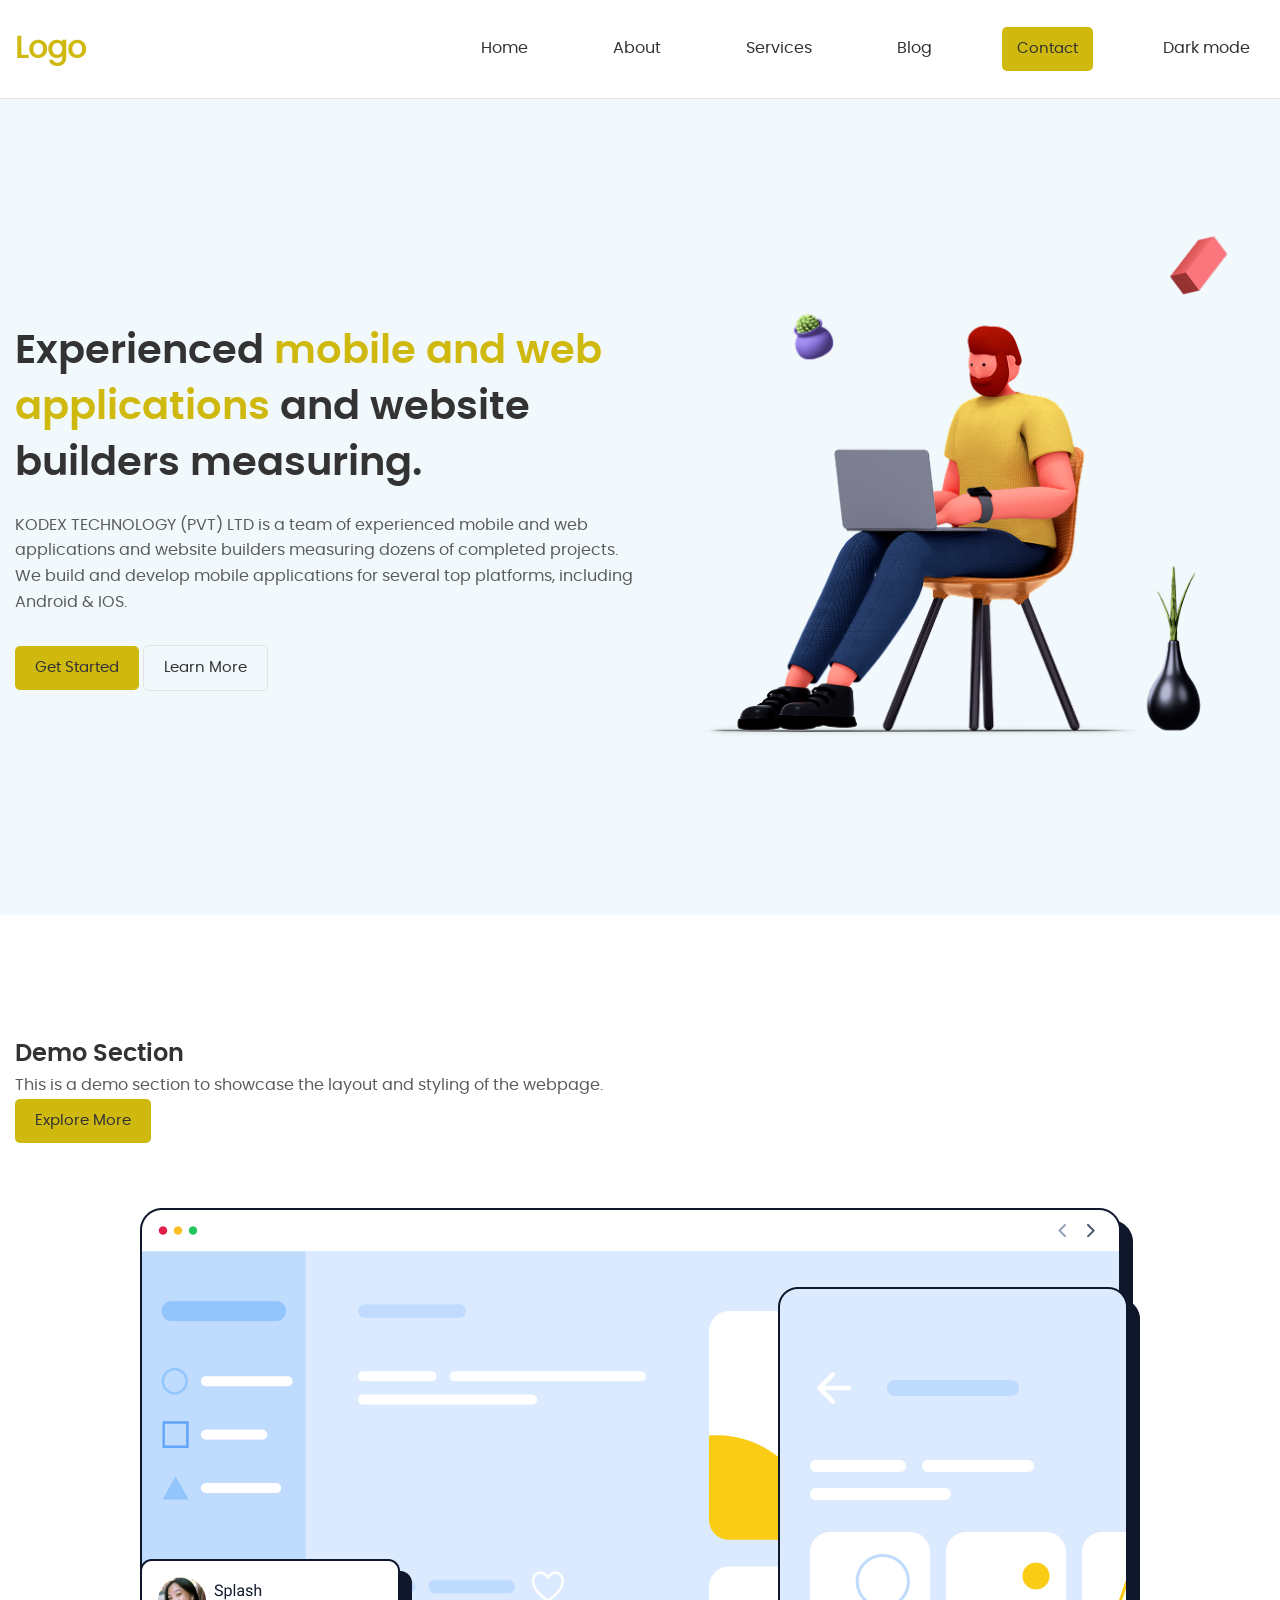
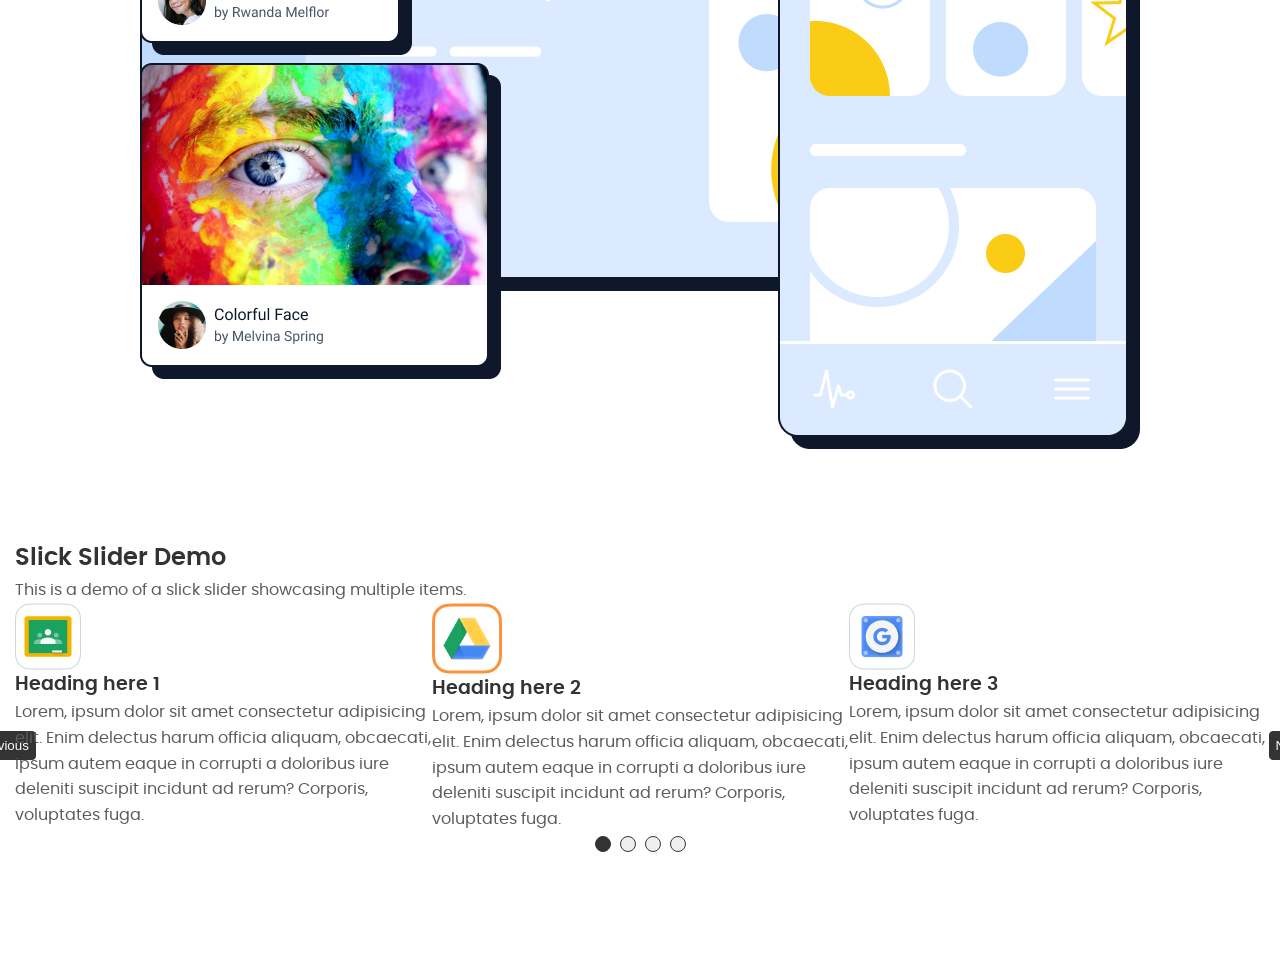
==== 01-10-25/index.html @ c14c786b "updated bootstrap updated template" ====
<!DOCTYPE html>
<html lang="en" id="darkLightmode">
<head>
    <meta charset="UTF-8">
    <meta name="viewport" content="width=device-width, initial-scale=1.0">
    <title>Web development</title>
    
    <link rel="stylesheet" type="text/css" href="./assets/css/slick.css"/>
    
   
    <link rel="stylesheet" href="./assets/css/style.css">


     <script src="./assets/js/jquery-3.7.1.min.js" ></script>
        <script type="text/javascript" src="./assets/js/slick.min.js"></script>
        <script src="./assets/js/custom.js"></script>
</head>
<body>
    <header class="header">
        <div class="section-container">
            <div class="header-content">
                <div class="logo">
                    <a href="#">Logo</a>
                </div>
                <nav class="nav">
                    <ul class="nav-list">
                        <li class="nav-item"><a href="#" class="nav-link">Home</a></li>
                        <li class="nav-item"><a href="#" class="nav-link">About</a></li>
                        <li class="nav-item"><a href="#" class="nav-link">Services</a></li>
                        <li class="nav-item"><a href="#" class="nav-link">Blog</a></li>
                        <li class="nav-item"><a href="#" class="nav-link btn btn-primary">Contact</a></li>
                        <li>
                                <!-- Button for light mode to dark mode -->
                            <a href="#" class="nav-link make-to-dark">Dark mode</a> 
                            <!-- Button for dark mode to light mode -->
                             <a href="#" class="nav-link make-to-light">Light mode</a> 
                        </li>
                    </ul>
                </nav>
                <div class="menu-icon">
                    <span></span>
                    <span></span>
                    <span></span>
                </div>
            </div>
        </div>
    </header>
    <div class="mobile-menu">
        <div class="mobile_menu_header">
            <div class="logo">
                    <a href="#">Logo</a>
                </div>
            <div class="close-icon">
                x
                </div>
        </div>
        <div class="mobile_menu_body">
            
        </div>
    </div>
    <section class="section hero-section">
        <div class="section-container">
            <div class="hero-content">
                <div class="hero-text">
                    <h1 class="hero-heading">
                        Experienced <span>mobile and web applications</span> and website builders measuring.
                    </h1>
                    <p class="hero-description">
                        KODEX TECHNOLOGY (PVT) LTD is a team of experienced mobile and web applications and website builders measuring dozens of completed projects. We build and develop mobile applications for several top platforms, including Android  & IOS. 
                    </p>
                    <div class="header-actions">
                        <a href="#" class="btn btn-primary">Get Started</a>
                        <a href="#" class="btn btn-secondary">Learn More</a>
                    </div>
                </div>
                <div class="hero-image">
                    <img src="./assets/images/hero_image.png" alt="Web Development">
                </div>  
            </div>
        </div>
    </section>
    <section class="section demo-section">
        <div class="section-container">
            <div class="section-heading">
                <h2 class="section-title">Demo Section</h2>
                <p class="section-description">This is a demo section to showcase the layout and styling of the webpage.</p>
                <a href="#" class="btn btn-primary">Explore More</a>
            </div>
            <div class="demo-images">
                <img src="./assets/images/Desktop.png" alt="Demo Image 1" class="demo-image-1">
                <img src="./assets/images/mobile.png" alt="Demo Image 2" class="demo-image-2">
                <img src="./assets/images/Col.png" alt="Demo Image 3" class="demo-image-3">
            </div>
        </div>

    </section>
    <!-- Slick slider demo -->
     <section class="section slider-section">
        <div class="section-container">
            <div class="section-heading">
                <h2 class="section-title">Slick Slider Demo</h2>
                <p class="section-description">This is a demo of a slick slider showcasing multiple items.</p>
            </div>
            <div class="slick-slider">
                <div class="slick-item">
                    <div class="item-content">
                        <div class="item-content-inner">
                            <img src="./assets/images/brands/App-thumbnail.png" alt="Item 1">
                            <h3>Heading here 1</h3>
                            <p>
                                Lorem, ipsum dolor sit amet consectetur adipisicing elit. Enim delectus harum officia aliquam, 
                                obcaecati, ipsum autem eaque in corrupti a doloribus iure deleniti suscipit incidunt ad rerum? 
                                Corporis, voluptates fuga.
                            </p>
                        </div>
                    </div>
                </div>
                <div class="slick-item">
                    <div class="item-content">
                        <div class="item-content-inner">
                            <img src="./assets/images/brands/App-thumbnail(1).png" alt="Item 2">
                            <h3>Heading here 2</h3>
                            <p>
                                Lorem, ipsum dolor sit amet consectetur adipisicing elit. Enim delectus harum officia aliquam, 
                                obcaecati, ipsum autem eaque in corrupti a doloribus iure deleniti suscipit incidunt ad rerum? 
                                Corporis, voluptates fuga.
                            </p>
                        </div>
                    </div>
                </div>
                <div class="slick-item">
                    <div class="item-content">
                        <div class="item-content-inner">
                            <img src="./assets/images/brands/App-thumbnail(2).png" alt="Item 3">
                            <h3>Heading here 3</h3>
                            <p>
                                Lorem, ipsum dolor sit amet consectetur adipisicing elit. Enim delectus harum officia aliquam, 
                                obcaecati, ipsum autem eaque in corrupti a doloribus iure deleniti suscipit incidunt ad rerum? 
                                Corporis, voluptates fuga.
                            </p>
                        </div>
                    </div>
                </div>
                <div class="slick-item">
                    <div class="item-content">
                        <div class="item-content-inner">
                            <img src="./assets/images/brands/App-thumbnail(3).png" alt="Item 4">
                            <h3>Heading here 4</h3>
                            <p>
                                Lorem, ipsum dolor sit amet consectetur adipisicing elit. Enim delectus harum officia aliquam, 
                                obcaecati, ipsum autem eaque in corrupti a doloribus iure deleniti suscipit incidunt ad rerum? 
                                Corporis, voluptates fuga.
                            </p>
                        </div>
                    </div>
                </div>
                <div class="slick-item">
                    <div class="item-content">
                        <div class="item-content-inner">
                            <img src="./assets/images/brands/App-thumbnail(4).png" alt="Item 5">
                            <h3>Heading here 5</h3>
                            <p>
                                Lorem, ipsum dolor sit amet consectetur adipisicing elit. Enim delectus harum officia aliquam, 
                                obcaecati, ipsum autem eaque in corrupti a doloribus iure deleniti suscipit incidunt ad rerum? 
                                Corporis, voluptates fuga.
                            </p>
                        </div>
                    </div>
                </div>
                <div class="slick-item">
                    <div class="item-content">
                        <div class="item-content-inner">
                            <img src="./assets/images/brands/App-thumbnail(5).png" alt="Item 6">
                            <h3>Heading here 6</h3>
                            <p>
                                Lorem, ipsum dolor sit amet consectetur adipisicing elit. Enim delectus harum officia aliquam, 
                                obcaecati, ipsum autem eaque in corrupti a doloribus iure deleniti suscipit incidunt ad rerum? 
                                Corporis, voluptates fuga.
                            </p>
                        </div>
                    </div>
                </div>
                <div class="slick-item">
                    <div class="item-content">
                        <div class="item-content-inner">
                            <img src="./assets/images/brands/App-thumbnail(6).png" alt="Item 7">
                            <h3>Heading here 7</h3>
                            <p>
                                Lorem, ipsum dolor sit amet consectetur adipisicing elit. Enim delectus harum officia aliquam, 
                                obcaecati, ipsum autem eaque in corrupti a doloribus iure deleniti suscipit incidunt ad rerum? 
                                Corporis, voluptates fuga.
                            </p>
                        </div>
                    </div>
                </div>
                <div class="slick-item">
                    <div class="item-content">
                        <div class="item-content-inner">
                            <img src="./assets/images/brands/App-thumbnail(7).png" alt="Item 8">
                            <h3>Heading here 8</h3>
                            <p>
                                Lorem, ipsum dolor sit amet consectetur adipisicing elit. Enim delectus harum officia aliquam, 
                                obcaecati, ipsum autem eaque in corrupti a doloribus iure deleniti suscipit incidunt ad rerum? 
                                Corporis, voluptates fuga.
                            </p>
                        </div>
                    </div>
                </div>
                <div class="slick-item">
                    <div class="item-content">
                        <div class="item-content-inner">
                            <img src="./assets/images/brands/App-thumbnail(8).png" alt="Item 9">
                            <h3>Heading here 9</h3>
                            <p>
                                Lorem, ipsum dolor sit amet consectetur adipisicing elit. Enim delectus harum officia aliquam, 
                                obcaecati, ipsum autem eaque in corrupti a doloribus iure deleniti suscipit incidunt ad rerum? 
                                Corporis, voluptates fuga.
                            </p>
                        </div>
                    </div>
                </div>
            </div>  
        </div>
        </section>
       
       
</body>
</html>
---- 01-10-25/assets/css/style.css ----
* {
    margin: 0;
    padding: 0;
    box-sizing: border-box;
}
:root {
    --primary-color: #cfb90f;
    --secondary-color: #899b0f;
    --text-color: #5C5C5C;
    --dark-color: #333;
    --background-color: #f5f5f5;
    --border-color: #e4e4e4;
    --boxshadow-color: 2px 3px 3px #33333312;
    --gray-bg: #1090cb0d;
    --white-color: #fff
    --bod-bg: #f5f5f5
}
[data-theme="dark"] {
    --primary-color: #a15e06;
    --secondary-color: #899b0f;
    --text-color: #b5b5b5;
    --dark-color: #e4e4e4;
    --background-color: #1e1e1e;
    --border-color: #333;
    --boxshadow-color: 2px 3px 3px #00000050;
    --gray-bg: #1090cb0d;
    --white-color: #333;
    --bod-bg: #121212
}

/* General css/ Global css */
@font-face {
    font-family: 'poppinsmedium';
    src: url('../fonts/poppins-medium-webfont.woff2') format('woff2'),
         url('../fonts/poppins-medium-webfont.woff') format('woff');
    font-weight: normal;
    font-style: normal;

}

@font-face {
    font-family: 'poppinsregular';
    src: url('../fonts/poppins-regular-webfont.woff2') format('woff2'),
         url('../fonts/poppins-regular-webfont.woff') format('woff');
    font-weight: normal;
    font-style: normal;

}

@font-face {
    font-family: 'poppinssemibold';
    src: url('../fonts/poppins-semibold-webfont.woff2') format('woff2'),
         url('../fonts/poppins-semibold-webfont.woff') format('woff');
    font-weight: normal;
    font-style: normal;
}

body {
    font-family: 'poppinsregular', sans-serif;
    background-color: var(--bod-bg);
    color:  var(--dark-color);
    line-height: 1.6;
}
p {
    color: var(--text-color);
    font-size: 16px;
}
h1, h2,h3, h4, h5, h6 {
    font-family: 'poppinssemibold', sans-serif;
}

.hero-heading {
    font-size: 40px;
    color: var(--dark-color);
    line-height: 1.4;
    margin-bottom: 22px;
}

h1.hero-heading span {
    color: var(--primary-color);
}
.section {
    padding-bottom: 120px;
    padding-top: 120px;
}
.btn{
    padding: 10px 20px;
    border-radius: 5px;
    font-size: 15px;
    text-decoration: none;
    display: inline-block;
}
.btn-primary {
    background: var(--primary-color);
    color: var(--white-color);
    transition: 0.3s all;
}
.btn-primary:hover {
    background: var(--secondary-color);
    color: var(--white-color)f;
}
.btn-secondary {
    background: var(--white-color);
    border: 1px solid var(--border-color);
    color: var(--dark-color);
}
/* header section css */

header.header {
    border-bottom: 1px solid var(--border-color);
    background: var(--white-color);
}
.logo a {
    font-size: 30px;
    text-decoration: none;
    font-weight: bold;
    color: var(--primary-color);
}
.header-content {
    display: flex;
    align-items: center;
    justify-content: space-between;
    padding-top: 25px;
    padding-bottom: 25px;
}
ul.nav-list {
    display: flex;
    align-items: center;
    list-style: none;
    gap: 55px;
}
.nav-link {
    text-decoration: none;
    color: var(--dark-color);
    display: inline-block;
    padding: 10px 15px;
}
.nav-link:hover {
    color: var(--primary-color);
}
.nav-link.btn.btn-primary {
    color: var(--white-color);
}

.menu-icon {
    width: 26px;
    border-radius: 5px;
}
.menu-icon span {
    display: block;
    height: 2px;
    background: var(--dark-color);
    margin-top: 6px;
    margin-bottom: 6px;
}
.make-to-light {
    display: none;
}
[data-theme="dark"] .make-to-light {
    display: inline-block;
}
[data-theme="dark"] .make-to-dark {
    display: none;
}
/* mobile menu */
.mobile-menu {
    position: fixed;
    top: 0;
    left: -100%;
    width: 350px;
    background: var(--white-color);
    z-index: 99;
    height: 100%;
    box-shadow: var(--boxshadow-color);
    transition: 0.3s all;
}
.mobile-menu.active {
    left: 0;
}
.mobile_menu_header {
    padding: 15px;
    display: flex;
    justify-content: space-between;
    border-bottom: 1px solid var(--border-color);
}
.close-icon {
    height: 30px;
    width: 30px;
    border: 1px solid var(--dark-color);
    text-align: center;
    line-height: 30px;
    border-radius: 5px;
}
/* Hero section css start */
.hero-section {
    background: var(--gray-bg);
}
.section-container {
    max-width: 1400px;
    margin-left: auto;
    margin-right: auto;
    padding-left: 15px;
    padding-right: 15px;
}
.hero-content {
    display: flex;
    align-items: center;
}
.hero-text {
    flex: 0 0 50%;
}
.hero-image {
    flex: 0 0 50%;
    padding-left: 35px;
}
.hero-image img {
    width: 100%;
}
.header-actions {
    margin-top: 30px;
}
img {
    max-width: 100%;
}
.demo-images {
    position: relative;
    max-width: 1000px;
    margin-left: auto;
    margin-right: auto;
    margin-top: 65px;
}
img.demo-image-2 {
    position: absolute;
    right: -125px;
    bottom: -150px;
}
img.demo-image-3 {
    position: absolute;
    left: -125px;
    bottom: -80px;
}

.slick-slider .slick-dots {
    text-align: center;
    list-style: none;
}
.slick-slider .slick-dots li {
    display: inline-block;
    margin-left: 5px;
    margin-right: 4px;
}
.slick-slider .slick-dots li button {
    width: 16px;
    height: 16px;
    border: 1px solid var(--dark-color);
    border-radius: 50%;
    text-indent: -100px;
    overflow: hidden;
    cursor: pointer;
}
.slick-slider .slick-dots li.slick-active button {
    background: var(--dark-color);
}
.slick-slider .slick-arrow {
    position: absolute;
    top: 50%;
    background: var(--dark-color);
    border: 1px solid var(--dark-color);
    border-radius: 4px;
    color: #fff;
    padding: 6px;
}
.slick-slider .slick-arrow.slick-next {
    right: -45px;
}
.slick-slider .slick-arrow.slick-prev {
    left: -45px;
}
@media (min-width: 768px) {
    .menu-icon,
    .mobile-menu {
        display: none;
    }
}

@media (max-width: 1300px){
    img.demo-image-3 {
        left: -30px;
    }
    img.demo-image-2 {
        right: -50px;
    }
}


@media (max-width: 1300px){
    img.demo-image-3 {
        left: 0px;
    }
    img.demo-image-2 {
        right: 0px;
    }
}
@media (max-width: 991px) {
    ul.nav-list {
        gap: 20px;
    } 
    img.demo-image-1 {
        display: none;
    }
    img.demo-image-2 {
        position: static;
    }
    .demo-images {
    max-width: 365px;
}
img.demo-image-3 {
    left: -15px ;
    bottom: -26px;
    max-width: 265px;
}
   
}
@media (max-width: 767px) {
    
    .nav {
        display: none;
    }
    .hero-content {
        flex-direction: column;
    }
    .section {
        padding-top: 75px;
        padding-bottom: 75px;
    }
    .hero-heading {
        text-align: center;
        font-size: 30px;
    }
    p {
        font-size: 15px;
        text-align: center;
    }
    .header-actions {
        text-align: center;
    }
    .mobile_menu_body nav.nav {
        display: block;
    }
    ul.nav-list {
    display: block;
    padding: 10px;
}
}
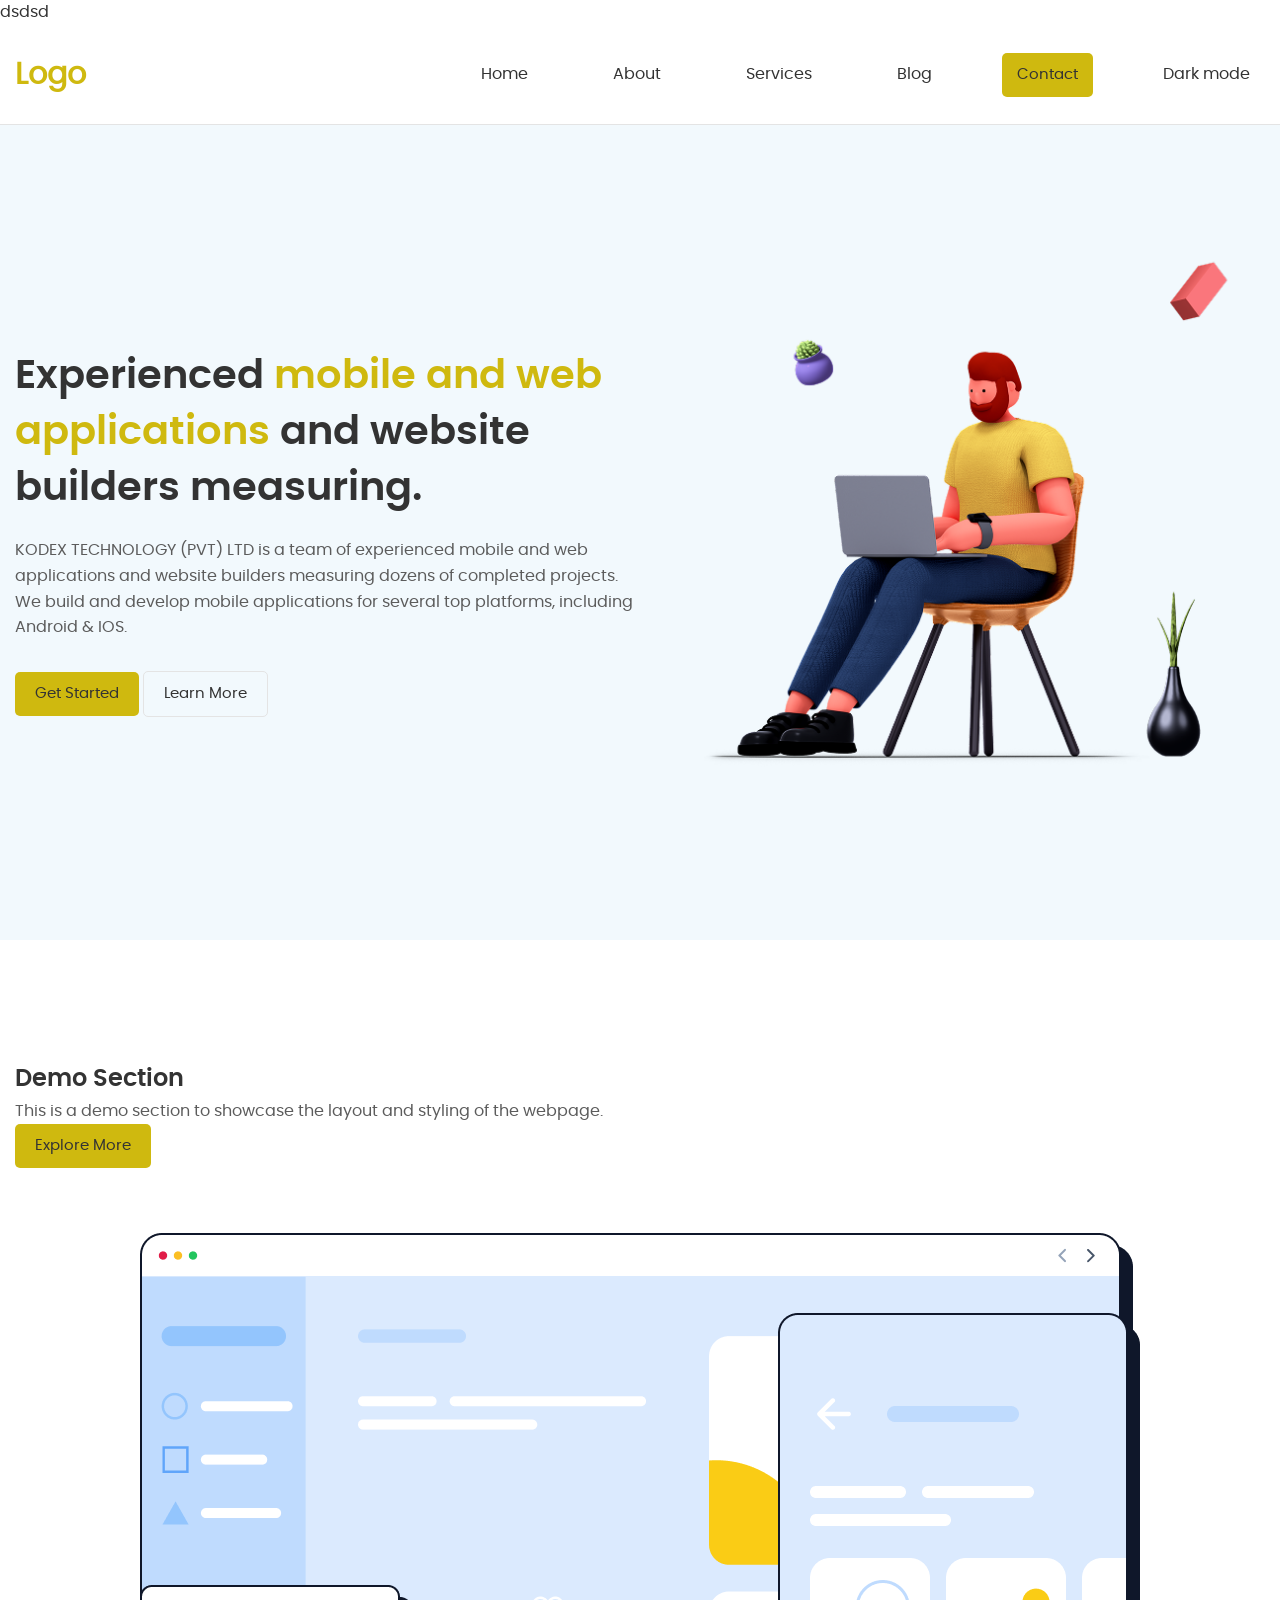
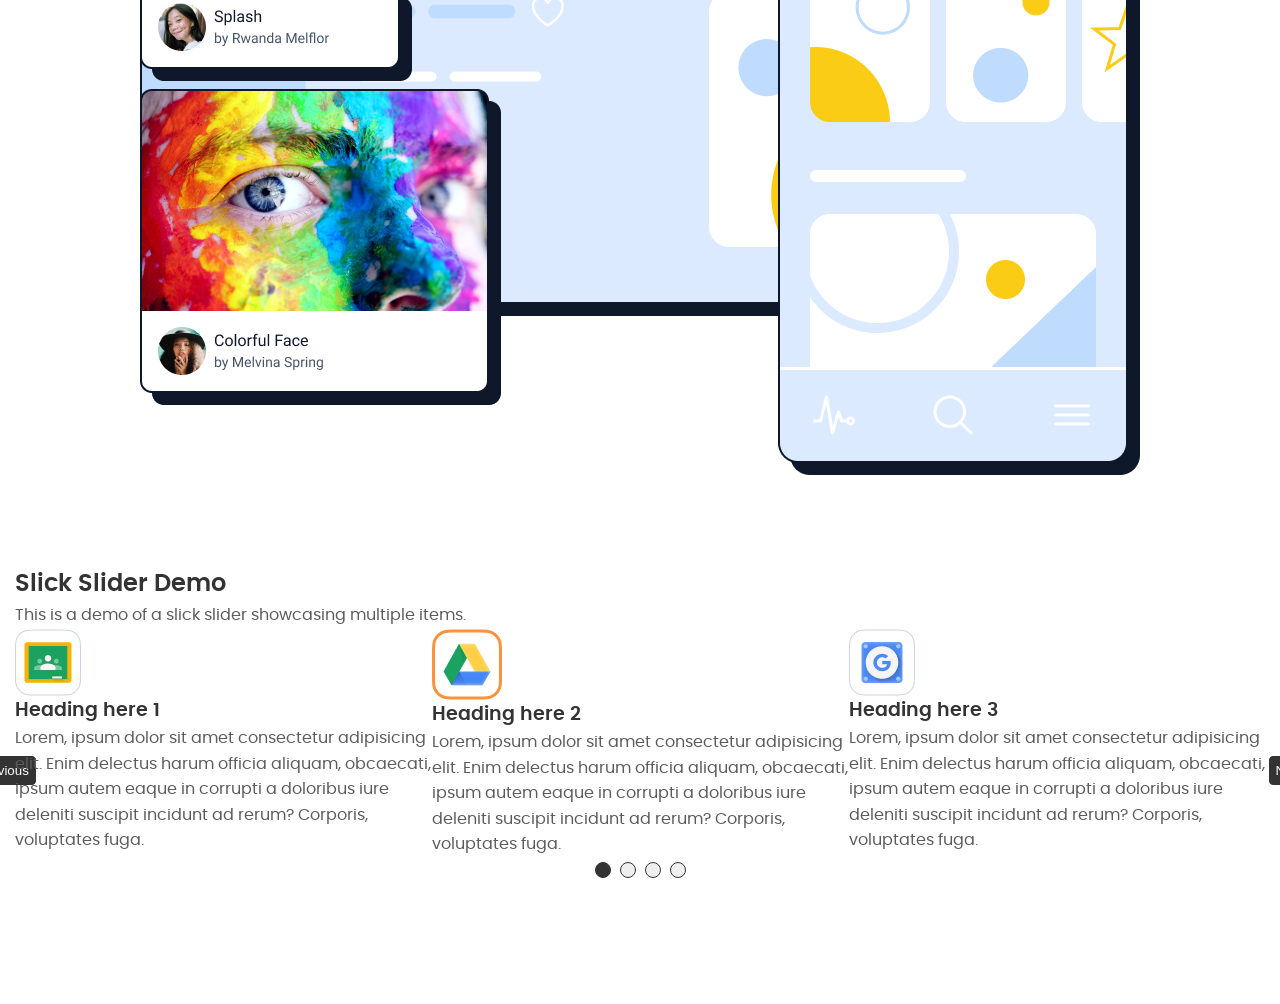
==== commit da983ec6: "lorem ipsum" ====
--- a/01-10-25/index.html
+++ b/01-10-25/index.html
@@ -6,7 +6,8 @@
     <title>Web development</title>
     
     <link rel="stylesheet" type="text/css" href="./assets/css/slick.css"/>
-    
+
+    dsdsd
    
     <link rel="stylesheet" href="./assets/css/style.css">
 
